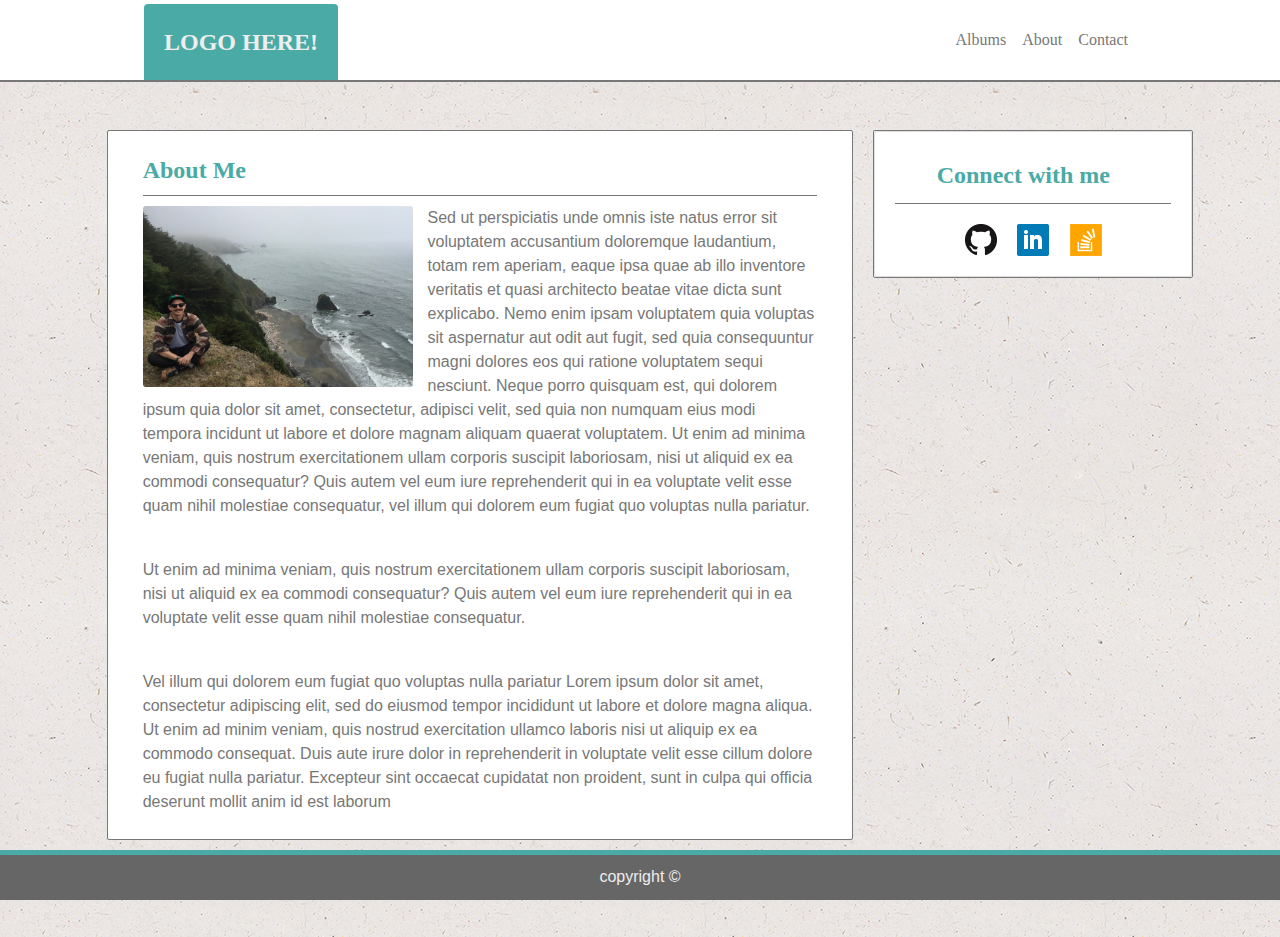
==== about.html @ 19161f67 "added landing page. fixed page links. first (crude) attempt at converting links in the album page to" ====
<!DOCTYPE html>
<html lang="en">
<head>
    <meta charset="UTF-8">
    <!--set the viewport to make sure the page displays correctly on all devices-->
    <meta name="viewport" content="width=device-width, initial-scale=1.0">
    <title>Homework #2</title>
    <!--reset css-->
    <link rel="stylesheet" type="text/css" href="assets/css/reset.css">
    <!--link to Bootstrap-->
    <link rel="stylesheet" href="https://maxcdn.bootstrapcdn.com/bootstrap/4.0.0/css/bootstrap.min.css" integrity="sha384-Gn5384xqQ1aoWXA+058RXPxPg6fy4IWvTNh0E263XmFcJlSAwiGgFAW/dAiS6JXm" crossorigin="anonymous">
    <!--custom css-->
    <link rel="stylesheet" type="text/css" href="assets/css/style.css">

</head>

<!--set the background image-->
<body style="background-image:url(ep_naturalwhite.png)">

    <!--create a container for the navbar-->
    <div class="navContainer">
            <!--bootstrap navbar-->    
            <nav class="navbar navbar-expand-sm">
                    <!--create navbar header-->
                   <a class="navbar-brand" id="headerName">LOGO HERE!</a>  
                    <!--parent container for navbar links-->
                    <div  class="collapse navbar-collapse" id="navbarNavDropdown">
                        <!--three right aligned navbar links-->
                        <ul class="navbar-nav ml-auto">
                        
                            <li class="nav-item">
                                <a class="nav-link" href="portfolio.html">Albums</a>
                            </li>

                            <li class="nav-item">
                                <a class="nav-link" href="#">About</a>
                            </li>
                        
                            <li class="nav-item">
                              <a class="nav-link" href="contact.html">Contact</a>
                            </li>
                        
                      </ul>
                    </div>
            </nav>

    </div>

    <!--alternate header to fix problem where links disappear for screens smaller than #576px.
    couldn't figure out an alternate fix that didn't include media queries. ONLY DISPLAYS ON
    SCREENS <576px & CAN BE COMMENTED OUT-->
    <header>
        <section class="headerContent">
            <h1 id="headerName">LOGO HERE!</h1>
            <!--navigation bar linking the three component pages-->
            <nav class="topnav">
                <!--create three links: a placeholder link for the current page & links
                to the other two pages-->
                <a class="altLink" href="portfolio.html">Albums</a>
                <a class="altLink" href="#">About</a>
                <a class="altLink" href="contact.html">Contact</a>
            </nav>
        </section>
    </header>

    <!--set a break between navbar and content-->
    <br><br>
<!--full width container for bootstrap rows and columns-->    
<div class="container-fluid">
    <!--row that will contain the main content and sidebar -->
    <div class="row">
       <!--empty "spacer" column a twelth of the total width--> 
       <div class="col-md-1"></div>
       <!--column that contains the main content takes up 7/12 of the row on md & larger screens. columns collapse for s/xs-->
       <div class="col-md-7" id="mainContent">
            <!--header for main content-->
            <h1 id="contentHeader">About Me</h1>
            <!--box for picture and text-->
            <section class="contentBody">
                    
                    <!--main picture-->
                    <img class="img-fluid" id="bioPhoto" src="assets/images/bioPhoto.jpg" alt="Jamie Reaves">
                    
                    <!--biographical introduction with three paragraphs separated by line breaks-->
                    <p id="bioText">Sed ut perspiciatis unde omnis iste natus error sit voluptatem accusantium 
                        doloremque laudantium, totam rem aperiam, eaque ipsa quae ab illo inventore veritatis
                        et quasi architecto beatae vitae dicta sunt explicabo. Nemo enim ipsam voluptatem 
                        quia voluptas sit aspernatur aut odit aut fugit, sed quia consequuntur magni dolores
                        eos qui ratione voluptatem sequi nesciunt. Neque porro quisquam est, qui dolorem 
                        ipsum quia dolor sit amet, consectetur, adipisci velit, sed quia non numquam eius modi 
                        tempora incidunt ut labore et dolore magnam aliquam quaerat voluptatem. Ut enim ad minima 
                        veniam, quis nostrum exercitationem ullam corporis suscipit laboriosam, nisi ut aliquid 
                        ex ea commodi consequatur? Quis autem vel eum iure reprehenderit qui in ea voluptate velit 
                        esse quam nihil molestiae consequatur, vel illum qui dolorem eum fugiat quo voluptas 
                        nulla pariatur.
                    </p> 

                <br>

                    <p id="bioText">Ut enim ad minima veniam, quis nostrum exercitationem ullam corporis 
                        suscipit laboriosam, nisi ut aliquid ex ea commodi consequatur? Quis autem vel eum iure reprehenderit 
                        qui in ea voluptate velit esse quam nihil molestiae consequatur. 
                    </p>

                <br>

                    <p id="bioText">Vel illum qui dolorem eum fugiat quo voluptas nulla pariatur Lorem ipsum dolor sit amet, 
                        consectetur adipiscing elit, sed do eiusmod tempor incididunt ut labore et dolore magna aliqua. Ut enim 
                        ad minim veniam, quis nostrud exercitation ullamco laboris nisi ut aliquip ex ea commodo consequat. Duis 
                        aute irure dolor in reprehenderit in voluptate velit esse cillum dolore eu fugiat nulla pariatur. Excepteur 
                        sint occaecat cupidatat non proident, sunt in culpa qui officia deserunt mollit anim id est laborum
                    </p>
            </section>
       </div>

       
       <!--break between content and sidebar--> 
       <br>
       <!--column that contains the sidebar takes up 1/4 of the row on md & larger screens. columns collapse for s/xs-->
       <div class="col-md-3" id="sideBar">
            <!--bootstrap card aka sidebar with centered text-->
            <div class="card text-center">
                <!--sidebar message-->
                <div class="card-header" id="sideBarHeader">Connect with me</div>
                    <!--subrow to contain social links-->
                    <div class="row">
                        <!--bootstrap container for social links-->
                        <div class="card-body">
                            <!--3 columns, each take up a third of the parent row, each contain a social link with an associated image-->
                            <col-md-4>
                                <a class=socialLink href="#">
                                    <img src="assets/images/GitHub-Mark-32px.png" class="social" alt="Github">
                                </a>
                            </col-md-4> 
                        
                            <col-md-4>                          
                                <a class=socialLink href="#">
                                    <img src="assets/images/if_square-linkedin_317725.png" class="social" alt="LinkedIn">       
                                </a>
                            </col-md-4> 

                            <col-md-4>
                                <a class=socialLink href="#">
                                     <img src="assets/images/stackoverflow-2-32.png" class="social" alt="StackOverflow">
                                </a>
                            </col-md-4>     
                        </div>
                    </div>
            </div>
        </div>

       <!--empty "spacer" column a twelth of the total width-->  
       <div class="col-md-1"></div>

    </div>
    <!--row containing spacer-->
    <div class="row">
        <!--only one column in this row, takes up the entire row-->
        <div class="col-md-12">
                <!--spacer that keeps the footer from covering the main content/sidebar-->
                <div class="spacer"></div>
        </div>
    </div>
    
    <!--row containg footer-->
    <div class="row">
        <!--only one column in this row, takes up the entire row-->
        <div class="col-md-12">
            <!--footer with copyright warning-->
            <div class="footer">
                <p id="footerText">copyright &copy;</p>
            </div>
        </div>
    </div>

</div>

</body>


</html>
---- assets/css/style.css ----
/*container for the nav bar. set position to relative so child elements can be placed absolutely. set background/font color. set default
font family for navbar. set width to 100% to occupy entire page. set appropriate height. set thin, grey bottom border.*/
.navContainer{
    position:relative;
    background: #ffffff;
    color: #eee;
    width: 100%;
    height:82px;
    border-bottom-style: solid;
    border-bottom-color: #777777;
    border-bottom-width: 2px;
    font-family: 'Georgia', Times, "Times New Roman", serif;
    margin-bottom: 0;
}

/*navbar is as high as it's container. navbar is centered with auto margin and is 4/5 as wide as the page.*/
.navbar {
    height:100%;
    margin:0 auto;
    width:80%;
}

/*this should be hidden for all screen widths above 576px*/
header, .headerContent {
    display:none;
}

/*for links on the navbar. center text. set padding to place text vertically.
when NORMAL/VISITED. set normal background/font color-background matches parent, so 
only text is visible.
when HOVER/ACTIVE. set accent background/font color. round corners. add subtle shadow to top and left sides to accent*/
.nav-link:link, .nav-link:visited{ 
    background:#ffffff;
    color: #777777;
    padding: 25px 20px;
    text-align: center;
    text-decoration: none;
    display: inline-block;
}

.nav-link:hover, .nav-link:active {
    background: #4aaaa5;
    color: #eee;
    border-radius: 10px;
    box-shadow:1px 0px 2px 0px #777777;
}

/*eliminates padding for bootstrap container so that the width is truly 100%*/
.container-fluid {
    padding:0;
}

/*set position of all rows to relative to allow child elements to be placed absolutely. rows take up 
the entire page. center rows with auto margins.*/
.row{
    position:relative;
    width:100%;
    margin:auto;
}

/*applies to header box with name. set background, font colors. set font attributes.
float left. position element to the bottom of the parent box. set padding to center text, 
make box the appropriate size. no margin so the element hugs the left of the parent box.
round top corners.*/ 
#headerName {
    background: #4aaaa5;
    color: #eee;
    font-size: 1.5em;
    font-weight: bold;
    float: left;
    padding: 20px 20px 20px 20px;
    margin: 0;
    position: absolute;
    bottom: 0;
    border-top-left-radius: 4px;
    border-top-right-radius: 4px;
}

/*Parent box for the main content of the page. set background/font colors. set appropriate
font. set width to 960 px. auto margin so that the content stays centered if the browser 
window width is altered. set thin, solid, grey border with very subtly rounded edges.*/
#mainContent{
    background: #ffffff;
    color: #777777;
    margin: auto 20px 10px 0;
    font-family: 'Arial', 'Helvetica Neue', Helvetica, sans-serif;
    border-style: solid;
    border-color: #777777;
    border-width: 1px;
    border-radius: 2px;
}
/*Parent box for landing page*/
#landingContent{
    /*background: #ffffff;
    color: #777777;
    margin: auto 20px 10px 0;
    font-family: 'Arial', 'Helvetica Neue', Helvetica, sans-serif;
    border-style: solid;
    border-color: #777777;
    border-width: 1px;
    border-radius: 2px;*/
    height:500px;
}
/*action button that navigates from landing page*/
#actionButton{
    margin:auto;
}

/*parent box for the sidebar. same style as parent box for the main content (see above)*/
#sideBar{
    background: #ffffff;
    color: #777777;
    margin: 0 20px auto 0;
    padding:0;
    font-family: 'Arial', 'Helvetica Neue', Helvetica, sans-serif;
    border-style: solid;
    border-color: #777777;
    border-width: 1px;
    border-radius: 2px;
}

/* header for the main content. set background/font colors. set padding/indentation to place 
text appropriately. set right/left margins only to align content header text with page header
text. thin, solid, grey border on the bottom only. set appropriate font.*/
#contentHeader {
    color:#4aaaa5;
    background: #ffffff;
    padding: 25px 20px 10px 0px;
    margin: 0px 20px 10px 20px;
    text-indent: 0px;
    border-bottom-style: solid;
    border-bottom-color: #777777;
    border-bottom-width: 1px;
    font-family: 'Georgia', Times, Times New Roman, serif;
    font-size: 1.5em;
    font-weight: bold;
}

/*header for the sidebar. same style as header for the main content (see above).*/
#sideBarHeader {color:#4aaaa5;
    background: #ffffff;
    padding: 25px 20px 10px 0px;
    margin: 0px 20px 0px 20px;
    text-indent: 0px;
    border-bottom-style: solid;
    border-bottom-color: #777777;
    border-bottom-width: 1px;
    font-family: 'Georgia', Times, Times New Roman, serif;
    font-size: 1.5em;
    font-weight: bold;
}

/*set appropriate margins for the main content right/left: 20px bottom: 25px*/
.contentBody {
    margin: 0px 20px 25px 20px;
    background: #ffffff;
}

/*social links take up the entire subcolumn. margin set to space links apart, but not 
so large that the links collapse strangely as the browser window and the parent box
shrink.*/
.socialLink{
    width:100%;
    margin:8px;
}

/*set spacer to be as wide as the page and 85px high. does not display, but keeps its
position in the page layout.*/
.spacer {
    width:100%;
    height:85px;
    visibility: hidden;
}

/*fix the footer to the bottom of the browser window. make footer as wide as the
browser window. set height to 40 px. grey background. solid, teal top border with
a larger width than the header border.*/
.footer {
    position: fixed;
    left: 0;
    bottom: 0;
    width: 100%;
    height: 50px;
    background-color: #666666;
    border-top-style: solid;
    border-top-color: #4aaaa5;
    border-top-width: 5px;
}

/*center footer text and set appropriate background/font colors. set top margin to
align the text vertically*/
#footerText {
    background: #666666;
    color: #eee;
    text-align: center;
    margin-top:10px;
}

/*******************INDEX.HTML SPECIFIC CSS*********************************/

/*set height/width for image. float left so that the text wraps appopriately.
set the right and bottom margins to place text appropriately. round corners
subtly, but more than main content box. set max height to auto so that the
picture scales to the size of the browser window.*/
#bioPhoto{
    max-width: 40%;
    max-height: auto;
    float: left;
    margin: 0px 15px 0px 0px;
    border-radius:3px;
}

/*set appropriate line height to make text easy to read.*/
#bioText {
    line-height: 1.5;
}

/*for name and email fields. set width to 100% parent container so that the text area 
scales to the size of the browser window. set padding to give space within the field to 
make text more readable. set top and bottom margins to create space vertically between fields. 
bs-bb so width/height aren't affected by padding/borders. round corners*/
.shortForm{
    width: 100%;
    padding:5px 5px;
    margin: 8px 0;
    box-sizing: border-box;
    border-radius: 5px;
}

/*for message field. set padding to give space within the field to make text more 
readable. set top and bottom margins to create space vertically between fields. bs-bb 
so width/height aren't affected by padding/borders. round corners. Resize:none - so
the size of the message field can't be collapsed. set width to 100% of parent container
so that the text area scales to the size of the browser window.*/
.longForm{
    padding: 5px 5px;
    margin: 8px 0;
    width:100%;
    box-sizing: border-box;
    border-radius: 5px;
    resize: none;
}

/*for both all input areas when selected/active. remove default blue outline border. 
set accent background/font colors. set accent border color/width.*/ 
.shortForm:focus,
.longForm:focus {
    outline: none;
    border-color: #4aaaa5;
    border-width: 2px;
    background-color: #999999;
    color: #fff;
}

/* for contact button. remove default blue outline border. set background/font colors.
set larger font size. set padding to size appropriately. center text. set border 
color/width and round corners. set subtle grey/teal shadow.*/
.contactButton {
    outline:none;
    background: #4aaaa5;
    color: #eee;
    font-size: 18px;
    padding: 20px 60px;
    text-align: center;
    text-decoration: none;
    display: inline-block;
    margin-right: 10px;
    border-radius: 5px;
    border-color: #777777;
    border-width: 2px;
    box-shadow: 2px 2px 1px 0px #426967;
}

/* for reset button. remove default blue outline border. set background/font colors.
set larger font size. set padding to size appropriately. center text. set border 
color/width. set border radius to 100% to create a circular button set subtle grey/teal 
shadow.*/
.resetButton {
    outline:none;
    background: #4aaaa5;
    color: #eee;
    font-size: 18px;
    padding: 20px 10px;
    text-align: center;
    text-decoration: none;
    float: right;
    border-radius: 100% 100%;
    border-color: #777777;
    border-width: 2px;
    box-shadow: 2px 2px 1px 0px #426967;    
}

/*for contact/reset button when HOVER. set a more pronounced shadow to "raise" the
button and indicate the user can click.*/
.contactButton:hover,
.resetButton:hover {
    box-shadow: 3px 3px 2px 0px #426967;
}

/*for contact/reset button when ACTIVE. restore default shadow to "lower" button and
create a click effect*/
.contactButton:active,
.resetButton:active {
    box-shadow: 2px 2px 1px 0px #426967;
}

/*******************PORTFOLIO.HTML SPECIFIC CSS*********************************/

/*clearfix hack for main conent box to prevent overflow issues*/
.bio:after {
    content:"";
    display:table;
    clear:both;
}

/*clearfix hack for row container elements to prevent overflow issues*/
.rowContent:after {
    content:"";
    display:table;
    clear:both;
}

/*for portfolio links. set width to 30% of main content box to create appropriately
sized elements for a row of three. set height to mirror example parameters (207px).
float left so link elements line up appropriately (hug the left). set right/left 
margins to create space between elements. round corners. set position relative so
children elements can be positioned. create solid, teal border. relatively pronounced
grey shadow to indicate active link.*/
.portLink{
    width:260px;
    height:210px;
    float:left;
    margin:20px 10px 25px;
    border-radius: 20px;    
    position:relative;
    border-style: solid;
    border-color: #4aaaa5;
    border-width: 5px;
    box-shadow:5px 5px 3px 0px grey;
    overflow: auto;
}
 
/*sets a large right margin for even numbered links so that there are at most two links
per row.*/
.portLink:nth-child(even) {
        margin-right: 40px;
    }


/*for portfolio link images. make photo fill entire parent container. set border radius slightly smaller than 
parent's to remove weird empty space at corners.*/
#portPhoto {
    width:100%;
    height:100%;
    border-radius:15px;
}

/*for portfolio link descriptions. set postion relative to parent (link) container. adjust top
and bottom positions to place text in the desired vertical position relative to parent. center 
text. adjust padding to place text vertically within element. set background/font colors. set
large font size. hide element when not HOVER/ACTIVE. set transition time to create a more
natural transition between states.*/
.imgDesc {
    position: absolute;
    top:80px;
    bottom:20px;
    left:0;
    right:0;
    text-align:center;
    padding: 22px 0 0 0;
    background: #4aaaa5;
    color: #ffffff;
    font-size: 24px;
    visibility:hidden;
    opacity:0;
    transition:opacity .4s, visibility .2s;
}

/*when user hovers over link, make portfolio link descriptions visible, and 85% opaque.*/
.portLink:hover .imgDesc {
    visibility: visible;
    opacity: 0.85;
}

/*when user hovers over portfolio link, reduce opacity of portfolio images to 60%.*/
.portLink:hover .portPhoto {
    opacity: 0.6;
}

/*when user hovers over portfolio link, shadow is increased to "raise" link*/
.portLink:hover {
    box-shadow: 8px 8px 6px 0px grey;
}

/*when portfolio link is clicked, reduce shadow to create click effect*/
.portLink:active {
    box-shadow: 3px 3px 2px 0px grey;
}

/*when portfolio link is clicked, increase opacity of portfolio link description to 100%*/
.portLink:active .imgDesc {
    visibility:visible;
    opacity:1;
}

/*when portfolio link is clicked, increase opacity of portfolio link image slightly (70%)*/
.portLink:active .portPhoto{
    opacity: 0.7;
}

/*******************************************************************************************************
i tried really hard not to use media queries with this page, but i ran into two issues that i
wasn't able to fix with css alone. i couldn't figure out another way to keep the columns from collapsing 
to the left for screens narrower than 768px, so i set the margins for the main content and sidebar to 
center those sections on smaller screens. i also found that if i narrowed the screen width beyond 576px,
the navbar links would disappear no matter what i did.  to fix this i set a media query to replicate my small
screen header from the responsive portfolio below screen widths of 576px.  if these media queries and the corresponding 
html for the alternate header are commented out the website is still functional but not as aesthetically pleasing.
**********************************************************************************************************/

/*media query to fix left justification of main content and sidebar below width:768px*/
@media only screen and (max-width:768px) {
    #mainContent {
        margin:5px 10px;
    }

    #sideBar {
        margin:5px 10px;
    }
}

/*media query to fix disappearing navbar link below width:576px*/
@media only screen and (max-width:576px){
    /*hide navbar container contents so they no longer hold a place
    on the page*/
    .navContainer {
        display:none;
    }
   
    /*set header style as in the responsive portfolio. make visible*/
    header{
        height:130px;
        background: #ffffff;
        color: #eee;
        width: 100%;
        border-bottom-style: solid;
        border-bottom-color: #777777;
        border-bottom-width: 2px;
        font-family: 'Georgia', Times, "Times New Roman", serif;
        margin-bottom: 0px;
        visibility: visible;
        display:inline-block;
        position:relative;
    }
    
    /*set header content to fill entire screen. make visible.*/
    .headerContent {
        width:100%;
        height:130px;
        display:inline-block;
        visibility: visible;
    }
    
    /*set header name to full screen width and half the height of the parent container. position
    absolutely at the top of the parent container. eliminate rounded edges. center text.*/
    #headerName{
        width:100%;
        height:50%;
        position:absolute;
        top:0;
        text-align:center;
    }
   
    /*set topnav to full screen width and half the height of the parent container. position absolutely 
    at the top of the parent container. eliminate margins and float left instead of right. set display
    to flex so that links within can easily be spaced horizontally and center these links within the 
    topnav. set overflow to hidden to retain links within header*/
    .topnav {
        width: 100%;
        height:50%;
        float:left;
        position:absolute;
        bottom:0;
        margin:0;
        display:flex;
        justify-content:center;
        overflow:hidden;
    }

    /*set style of links as in the responsive portfolio. set width of topnav links to occupy 1/3 of parent 
    container. set margin to auto to evenly space. align links along the bottomm of the parent container.*/
    .altLink {
        background: #ffffff;
        color: #777777;
        padding: 25px 20px;
        text-align: center;
        text-decoration: none;
        width: 33%;
        margin:auto;
        bottom:0;
        }
    
    /*set HOVER/ACTIVE link style as in the responsive portfolio.*/
    .altLink:hover, .altLink:active {
        background: #4aaaa5;
        color: #eee;
        padding: 25px 20px;
        text-align: center;
        text-decoration: none;
        }

}
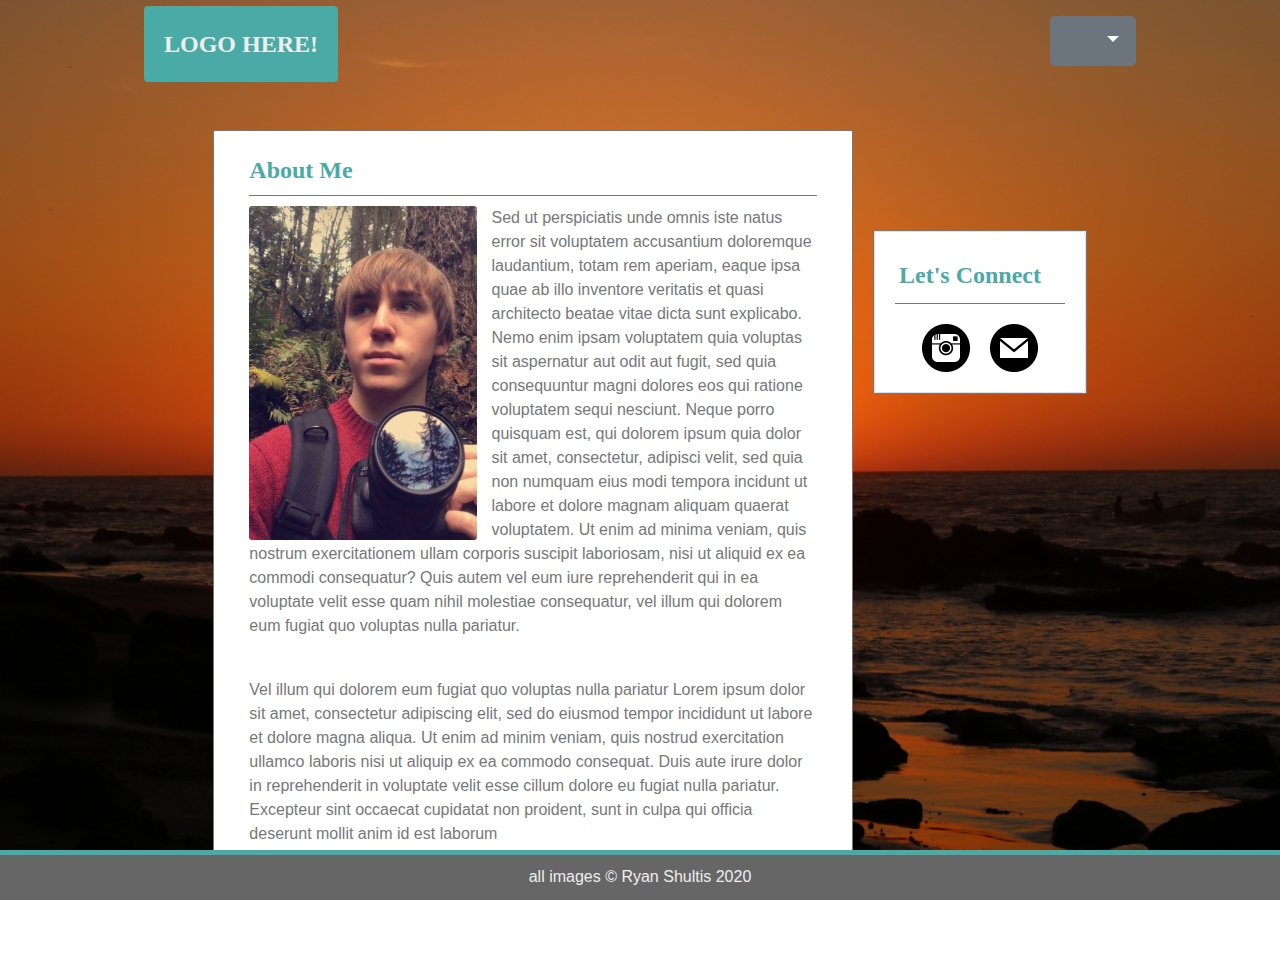
==== commit d5f37a40: "basic functionality achieved. still need to fix a number of small css issues and tighten everything " ====
--- a/about.html
+++ b/about.html
@@ -4,7 +4,7 @@
     <meta charset="UTF-8">
     <!--set the viewport to make sure the page displays correctly on all devices-->
     <meta name="viewport" content="width=device-width, initial-scale=1.0">
-    <title>Homework #2</title>
+    <title>Ryan Shultis Photography</title>
     <!--reset css-->
     <link rel="stylesheet" type="text/css" href="assets/css/reset.css">
     <!--link to Bootstrap-->
@@ -15,32 +15,32 @@
 </head>
 
 <!--set the background image-->
-<body style="background-image:url(ep_naturalwhite.png)">
+<body>
 
     <!--create a container for the navbar-->
     <div class="navContainer">
             <!--bootstrap navbar-->    
             <nav class="navbar navbar-expand-sm">
                     <!--create navbar header-->
-                   <a class="navbar-brand" id="headerName">LOGO HERE!</a>  
+                   <a class="navbar-brand" id="headerName" href="home.html">LOGO HERE!</a>  
                     <!--parent container for navbar links-->
                     <div  class="collapse navbar-collapse" id="navbarNavDropdown">
-                        <!--three right aligned navbar links-->
-                        <ul class="navbar-nav ml-auto">
-                        
-                            <li class="nav-item">
-                                <a class="nav-link" href="portfolio.html">Albums</a>
-                            </li>
-
-                            <li class="nav-item">
-                                <a class="nav-link" href="#">About</a>
-                            </li>
-                        
-                            <li class="nav-item">
-                              <a class="nav-link" href="contact.html">Contact</a>
-                            </li>
-                        
-                      </ul>
+                      <!--three right aligned navbar links-->
+                      <ul class="navbar-nav ml-auto">
+                          <li>
+                              <div class="btn-group">
+                                  <button type="button" class="btn btn-secondary btn-lg dropdown-toggle" data-toggle="dropdown" aria-haspopup="true" aria-expanded="false">
+                                      <span class="navbar-toggler-icon"></span>
+                                  </button>
+                                  <div class="dropdown-menu dropdown-menu-right">
+                                  <a class="dropdown-item nav-link" type="button" href="portfolio.html" style="text-align: right">albums</a>
+                                  <a class="dropdown-item nav-link" type="button" href="#" style="text-align: right">about</a>
+                                  </div>
+                              </div>
+                          
+                          </li>
+                      
+                    </ul>
                     </div>
             </nav>
 
@@ -58,7 +58,6 @@
                 to the other two pages-->
                 <a class="altLink" href="portfolio.html">Albums</a>
                 <a class="altLink" href="#">About</a>
-                <a class="altLink" href="contact.html">Contact</a>
             </nav>
         </section>
     </header>
@@ -70,16 +69,16 @@
     <!--row that will contain the main content and sidebar -->
     <div class="row">
        <!--empty "spacer" column a twelth of the total width--> 
-       <div class="col-md-1"></div>
+       <div class="col-md-2"></div>
        <!--column that contains the main content takes up 7/12 of the row on md & larger screens. columns collapse for s/xs-->
-       <div class="col-md-7" id="mainContent">
+       <div class="col-md-6" id="mainContent">
             <!--header for main content-->
             <h1 id="contentHeader">About Me</h1>
             <!--box for picture and text-->
             <section class="contentBody">
                     
                     <!--main picture-->
-                    <img class="img-fluid" id="bioPhoto" src="assets/images/bioPhoto.jpg" alt="Jamie Reaves">
+                    <img class="img-fluid" id="bioPhoto" src="assets/images/selfPortrait.jpg" alt="Jamie Reaves">
                     
                     <!--biographical introduction with three paragraphs separated by line breaks-->
                     <p id="bioText">Sed ut perspiciatis unde omnis iste natus error sit voluptatem accusantium 
@@ -97,13 +96,6 @@
 
                 <br>
 
-                    <p id="bioText">Ut enim ad minima veniam, quis nostrum exercitationem ullam corporis 
-                        suscipit laboriosam, nisi ut aliquid ex ea commodi consequatur? Quis autem vel eum iure reprehenderit 
-                        qui in ea voluptate velit esse quam nihil molestiae consequatur. 
-                    </p>
-
-                <br>
-
                     <p id="bioText">Vel illum qui dolorem eum fugiat quo voluptas nulla pariatur Lorem ipsum dolor sit amet, 
                         consectetur adipiscing elit, sed do eiusmod tempor incididunt ut labore et dolore magna aliqua. Ut enim 
                         ad minim veniam, quis nostrud exercitation ullamco laboris nisi ut aliquip ex ea commodo consequat. Duis 
@@ -114,43 +106,64 @@
        </div>
 
        
-       <!--break between content and sidebar--> 
-       <br>
-       <!--column that contains the sidebar takes up 1/4 of the row on md & larger screens. columns collapse for s/xs-->
-       <div class="col-md-3" id="sideBar">
-            <!--bootstrap card aka sidebar with centered text-->
-            <div class="card text-center">
-                <!--sidebar message-->
-                <div class="card-header" id="sideBarHeader">Connect with me</div>
-                    <!--subrow to contain social links-->
-                    <div class="row">
-                        <!--bootstrap container for social links-->
-                        <div class="card-body">
-                            <!--3 columns, each take up a third of the parent row, each contain a social link with an associated image-->
-                            <col-md-4>
-                                <a class=socialLink href="#">
-                                    <img src="assets/images/GitHub-Mark-32px.png" class="social" alt="Github">
-                                </a>
-                            </col-md-4> 
-                        
-                            <col-md-4>                          
-                                <a class=socialLink href="#">
-                                    <img src="assets/images/if_square-linkedin_317725.png" class="social" alt="LinkedIn">       
-                                </a>
-                            </col-md-4> 
-
-                            <col-md-4>
-                                <a class=socialLink href="#">
-                                     <img src="assets/images/stackoverflow-2-32.png" class="social" alt="StackOverflow">
-                                </a>
-                            </col-md-4>     
-                        </div>
-                    </div>
-            </div>
-        </div>
+      <!--break between content and sidebar--> 
+      <br>
+      <!--column that contains the sidebar takes up 1/4 of the row on md & larger screens. columns collapse for s/xs--> 
+      <div class="col-md-2" id="sideBar">
+           <!--bootstrap card aka sidebar with centered text-->
+           <div class="card text-center">
+               <!--sidebar message-->
+               <div class="card-header" id="sideBarHeader">Let's Connect</div>
+                   <!--subrow to contain social links-->
+                   <div class="row">
+                       <!--bootstrap container for social links-->
+                       <div class="card-body">
+                           <!--3 columns, each take up a third of the parent row, each contain a social link with an associated image-->
+                           <col-md-6>
+                               <a class=socialLink href="https://instagram.com/ryan.shultis.photos/" target="blank">
+                                   <img src="assets/images/iconmonstr-instagram-4-48.png" class="social" alt="Instagram">
+                               </a>
+                           </col-md-6> 
+                       
+                           <col-md-6>                          
+                               <a class=socialLink href="#" data-toggle="modal" data-target="#contactModal">
+                                   <img src="assets/images/iconmonstr-email-10-48.png" class="social" alt="eMail">       
+                               </a>
+                                <div class="modal fade" id="contactModal" tabindex="-1" role="dialog" aria-labelledby="contactModalLabel" aria-hidden="true">
+                                  <div class="modal-dialog modal-dialog-centered">
+                                    <div class="modal-content">
+                                      <div class="modal-header">
+                                        <h5 class="modal-title" id="contactModalLabel">Contact Me</h5>
+                                        <button type="button" class="close" data-dismiss="modal" aria-label="Close">
+                                          <span aria-hidden="true">&times;</span>
+                                        </button>
+                                      </div>
+                                      <div class="modal-body">
+                                        <form>
+                                            Name <br>
+                                            <!--inputs for the name/email-->
+                                            <input class="shortForm" type="text" name="name" placeholder="Jane Doe"> <br><br>
+                                            Email <br>
+                                            <input class="shortForm" type="text" name="email" placeholder="example@gmail.com"> <br><br>
+                                            Message <br>
+                                            <!--larger area to leave a message-->
+                                            <textarea class="longForm" type="text" name="message" style="height:200px"></textarea> <br><br>
+                                            <!--a submit button and a reset button-->
+                                            <input class="contactButton" type="submit" value="Submit">
+                                            <input class="resetButton" type="reset" value="Clear"><br>
+                                        </form>
+                                      </div>
+                                    </div>
+                                  </div>
+                                </div>
+                           </col-md-6>     
+                       </div>
+                   </div>
+           </div>
+       </div>
 
        <!--empty "spacer" column a twelth of the total width-->  
-       <div class="col-md-1"></div>
+       <div class="col-md-2"></div>
 
     </div>
     <!--row containing spacer-->
@@ -168,13 +181,18 @@
         <div class="col-md-12">
             <!--footer with copyright warning-->
             <div class="footer">
-                <p id="footerText">copyright &copy;</p>
+                <p id="footerText">all images &copy; Ryan Shultis 2020</p>
             </div>
         </div>
     </div>
 
 </div>
 
+<!-- jQuery first, then Popper.js, then Bootstrap JS -->
+<script src="https://code.jquery.com/jquery-3.5.1.slim.min.js" integrity="sha384-DfXdz2htPH0lsSSs5nCTpuj/zy4C+OGpamoFVy38MVBnE+IbbVYUew+OrCXaRkfj" crossorigin="anonymous"></script>
+<script src="https://cdn.jsdelivr.net/npm/popper.js@1.16.0/dist/umd/popper.min.js" integrity="sha384-Q6E9RHvbIyZFJoft+2mJbHaEWldlvI9IOYy5n3zV9zzTtmI3UksdQRVvoxMfooAo" crossorigin="anonymous"></script>
+<script src="https://stackpath.bootstrapcdn.com/bootstrap/4.5.0/js/bootstrap.min.js" integrity="sha384-OgVRvuATP1z7JjHLkuOU7Xw704+h835Lr+6QL9UvYjZE3Ipu6Tp75j7Bh/kR0JKI" crossorigin="anonymous"></script>
+
 </body>
 
 
--- a/assets/css/style.css
+++ b/assets/css/style.css
@@ -1,14 +1,24 @@
+/*background image covers entire screen*/
+html { 
+    background: url('../images/landingPhoto.jpg') no-repeat center center fixed; 
+    -webkit-background-size: cover;
+    -moz-background-size: cover;
+    -o-background-size: cover;
+    background-size: cover;
+  }
+
+  body {
+    background:transparent;
+  }
+
 /*container for the nav bar. set position to relative so child elements can be placed absolutely. set background/font color. set default
 font family for navbar. set width to 100% to occupy entire page. set appropriate height. set thin, grey bottom border.*/
 .navContainer{
     position:relative;
-    background: #ffffff;
+    background: transparent;
     color: #eee;
     width: 100%;
     height:82px;
-    border-bottom-style: solid;
-    border-bottom-color: #777777;
-    border-bottom-width: 2px;
     font-family: 'Georgia', Times, "Times New Roman", serif;
     margin-bottom: 0;
 }
@@ -18,6 +28,11 @@
     height:100%;
     margin:0 auto;
     width:80%;
+    background: transparent;
+}
+
+nav{
+    background:transparent;
 }
 
 /*this should be hidden for all screen widths above 576px*/
@@ -72,8 +87,7 @@
     margin: 0;
     position: absolute;
     bottom: 0;
-    border-top-left-radius: 4px;
-    border-top-right-radius: 4px;
+    border-radius: 4px;
 }
 
 /*Parent box for the main content of the page. set background/font colors. set appropriate
@@ -100,17 +114,22 @@
     border-width: 1px;
     border-radius: 2px;*/
     height:500px;
+    background: transparent;
 }
 /*action button that navigates from landing page*/
 #actionButton{
     margin:auto;
+}
+
+#carouselGreatestHits{
+    width:60%;
 }
 
 /*parent box for the sidebar. same style as parent box for the main content (see above)*/
 #sideBar{
     background: #ffffff;
     color: #777777;
-    margin: 0 20px auto 0;
+    margin: 100px 20px auto 0;
     padding:0;
     font-family: 'Arial', 'Helvetica Neue', Helvetica, sans-serif;
     border-style: solid;
@@ -325,34 +344,33 @@
 float left so link elements line up appropriately (hug the left). set right/left 
 margins to create space between elements. round corners. set position relative so
 children elements can be positioned. create solid, teal border. relatively pronounced
-grey shadow to indicate active link.*/
+grey shadow to indicate active link.
 .portLink{
-    width:260px;
-    height:210px;
+    margin:auto;
+}*/
+
+ 
+/*sets a large right margin for even numbered links so that there are at most two links
+per row.
+.portLink:nth-child(even) {
+        margin-right: 40px;
+    }*/
+
+
+/*for portfolio link images. make photo fill entire parent container. set border radius slightly smaller than 
+parent's to remove weird empty space at corners.*/
+#portPhoto {
+    width:30%;
+    height:auto;
     float:left;
-    margin:20px 10px 25px;
-    border-radius: 20px;    
+    margin:20px 10px 20px;
+    border-radius: 20px;   
     position:relative;
     border-style: solid;
     border-color: #4aaaa5;
     border-width: 5px;
     box-shadow:5px 5px 3px 0px grey;
     overflow: auto;
-}
- 
-/*sets a large right margin for even numbered links so that there are at most two links
-per row.*/
-.portLink:nth-child(even) {
-        margin-right: 40px;
-    }
-
-
-/*for portfolio link images. make photo fill entire parent container. set border radius slightly smaller than 
-parent's to remove weird empty space at corners.*/
-#portPhoto {
-    width:100%;
-    height:100%;
-    border-radius:15px;
 }
 
 /*for portfolio link descriptions. set postion relative to parent (link) container. adjust top
@@ -377,36 +395,42 @@
 }
 
 /*when user hovers over link, make portfolio link descriptions visible, and 85% opaque.*/
-.portLink:hover .imgDesc {
+#portPhoto:hover .imgDesc {
     visibility: visible;
     opacity: 0.85;
 }
 
+
 /*when user hovers over portfolio link, reduce opacity of portfolio images to 60%.*/
-.portLink:hover .portPhoto {
+#portPhoto:hover #portPhoto {
     opacity: 0.6;
 }
 
 /*when user hovers over portfolio link, shadow is increased to "raise" link*/
-.portLink:hover {
+#portPhoto:hover {
     box-shadow: 8px 8px 6px 0px grey;
 }
 
 /*when portfolio link is clicked, reduce shadow to create click effect*/
-.portLink:active {
+#portPhoto:active {
     box-shadow: 3px 3px 2px 0px grey;
 }
 
+
 /*when portfolio link is clicked, increase opacity of portfolio link description to 100%*/
-.portLink:active .imgDesc {
+#portPhoto:active .imgDesc {
     visibility:visible;
     opacity:1;
 }
 
+
 /*when portfolio link is clicked, increase opacity of portfolio link image slightly (70%)*/
-.portLink:active .portPhoto{
+#portPhoto:active .portPhoto{
     opacity: 0.7;
 }
+
+
+
 
 /*******************************************************************************************************
 i tried really hard not to use media queries with this page, but i ran into two issues that i
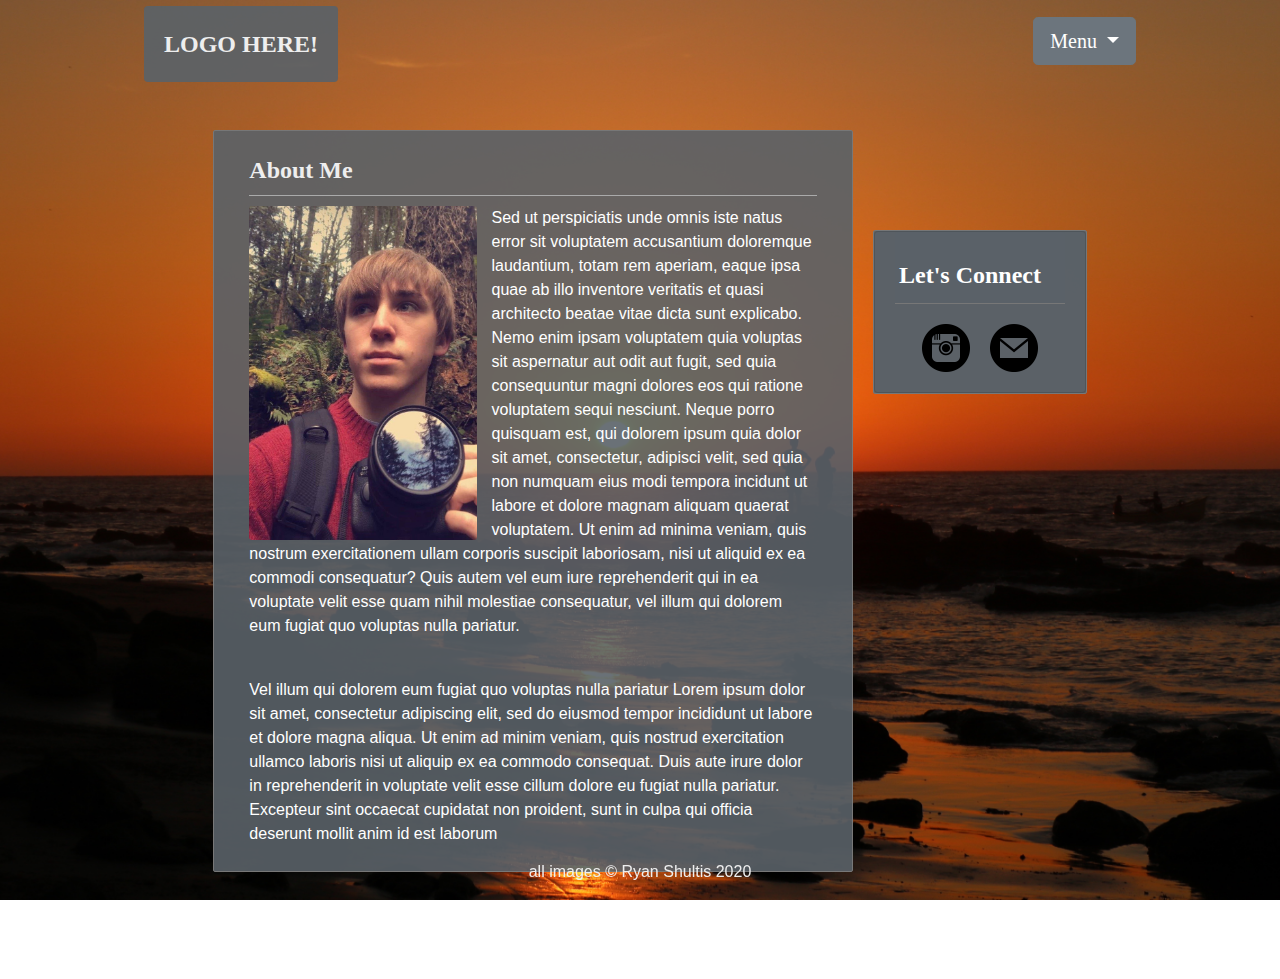
==== commit 41e4072d: "addressed changes discussed on 6/7" ====
--- a/about.html
+++ b/about.html
@@ -30,7 +30,7 @@
                           <li>
                               <div class="btn-group">
                                   <button type="button" class="btn btn-secondary btn-lg dropdown-toggle" data-toggle="dropdown" aria-haspopup="true" aria-expanded="false">
-                                      <span class="navbar-toggler-icon"></span>
+                                      Menu
                                   </button>
                                   <div class="dropdown-menu dropdown-menu-right">
                                   <a class="dropdown-item nav-link" type="button" href="portfolio.html" style="text-align: right">albums</a>
--- a/assets/css/style.css
+++ b/assets/css/style.css
@@ -45,7 +45,7 @@
 only text is visible.
 when HOVER/ACTIVE. set accent background/font color. round corners. add subtle shadow to top and left sides to accent*/
 .nav-link:link, .nav-link:visited{ 
-    background:#ffffff;
+    background:transparent;
     color: #777777;
     padding: 25px 20px;
     text-align: center;
@@ -78,7 +78,7 @@
 make box the appropriate size. no margin so the element hugs the left of the parent box.
 round top corners.*/ 
 #headerName {
-    background: #4aaaa5;
+    background: rgba(90, 98, 104, 0.9);
     color: #eee;
     font-size: 1.5em;
     font-weight: bold;
@@ -94,8 +94,8 @@
 font. set width to 960 px. auto margin so that the content stays centered if the browser 
 window width is altered. set thin, solid, grey border with very subtly rounded edges.*/
 #mainContent{
-    background: #ffffff;
-    color: #777777;
+    background: rgba(90, 98, 104, 0.9);
+    color: #eeeeee;
     margin: auto 20px 10px 0;
     font-family: 'Arial', 'Helvetica Neue', Helvetica, sans-serif;
     border-style: solid;
@@ -116,19 +116,23 @@
     height:500px;
     background: transparent;
 }
+
+#homeRow{
+    margin-bottom: 10px;
+}
 /*action button that navigates from landing page*/
 #actionButton{
     margin:auto;
 }
 
 #carouselGreatestHits{
-    width:60%;
+    width:80%;
 }
 
 /*parent box for the sidebar. same style as parent box for the main content (see above)*/
 #sideBar{
-    background: #ffffff;
-    color: #777777;
+    background: rgba(90, 98, 104, 0.9);
+    color: #ffffff;
     margin: 100px 20px auto 0;
     padding:0;
     font-family: 'Arial', 'Helvetica Neue', Helvetica, sans-serif;
@@ -142,13 +146,13 @@
 text appropriately. set right/left margins only to align content header text with page header
 text. thin, solid, grey border on the bottom only. set appropriate font.*/
 #contentHeader {
-    color:#4aaaa5;
-    background: #ffffff;
+    color: #eeeeee;
+    background: transparent;
     padding: 25px 20px 10px 0px;
     margin: 0px 20px 10px 20px;
     text-indent: 0px;
     border-bottom-style: solid;
-    border-bottom-color: #777777;
+    border-bottom-color: #aaaaaa;
     border-bottom-width: 1px;
     font-family: 'Georgia', Times, Times New Roman, serif;
     font-size: 1.5em;
@@ -156,8 +160,9 @@
 }
 
 /*header for the sidebar. same style as header for the main content (see above).*/
-#sideBarHeader {color:#4aaaa5;
-    background: #ffffff;
+#sideBarHeader {
+    color:#ffffff;
+    background: rgba(90, 98, 104, 0.9);
     padding: 25px 20px 10px 0px;
     margin: 0px 20px 0px 20px;
     text-indent: 0px;
@@ -169,10 +174,15 @@
     font-weight: bold;
 }
 
+.card{
+    background: rgba(90, 98, 104, 0.9);
+}
+
 /*set appropriate margins for the main content right/left: 20px bottom: 25px*/
 .contentBody {
     margin: 0px 20px 25px 20px;
-    background: #ffffff;
+    background: transparent;
+    color: #ffffff;
 }
 
 /*social links take up the entire subcolumn. margin set to space links apart, but not 
@@ -189,6 +199,7 @@
     width:100%;
     height:85px;
     visibility: hidden;
+    margin-bottom: 10px;
 }
 
 /*fix the footer to the bottom of the browser window. make footer as wide as the
@@ -200,16 +211,14 @@
     bottom: 0;
     width: 100%;
     height: 50px;
-    background-color: #666666;
-    border-top-style: solid;
-    border-top-color: #4aaaa5;
-    border-top-width: 5px;
+    background-color: transparent;
+    margin-top: 10px;
 }
 
 /*center footer text and set appropriate background/font colors. set top margin to
 align the text vertically*/
 #footerText {
-    background: #666666;
+    background: transparent;
     color: #eee;
     text-align: center;
     margin-top:10px;
@@ -296,7 +305,7 @@
 shadow.*/
 .resetButton {
     outline:none;
-    background: #4aaaa5;
+    background: #777777;
     color: #eee;
     font-size: 18px;
     padding: 20px 10px;
@@ -304,23 +313,23 @@
     text-decoration: none;
     float: right;
     border-radius: 100% 100%;
-    border-color: #777777;
+    border-color: #eeeeee;
     border-width: 2px;
-    box-shadow: 2px 2px 1px 0px #426967;    
+    box-shadow: 2px 2px 1px 0px #333333;    
 }
 
 /*for contact/reset button when HOVER. set a more pronounced shadow to "raise" the
 button and indicate the user can click.*/
 .contactButton:hover,
 .resetButton:hover {
-    box-shadow: 3px 3px 2px 0px #426967;
+    box-shadow: 3px 3px 2px 0px #222222;
 }
 
 /*for contact/reset button when ACTIVE. restore default shadow to "lower" button and
 create a click effect*/
 .contactButton:active,
 .resetButton:active {
-    box-shadow: 2px 2px 1px 0px #426967;
+    box-shadow: 2px 2px 1px 0px #333333;
 }
 
 /*******************PORTFOLIO.HTML SPECIFIC CSS*********************************/
@@ -367,9 +376,9 @@
     border-radius: 20px;   
     position:relative;
     border-style: solid;
-    border-color: #4aaaa5;
+    border-color: #eeeeee;
     border-width: 5px;
-    box-shadow:5px 5px 3px 0px grey;
+    box-shadow:5px 5px 3px 0px #333333;
     overflow: auto;
 }
 
@@ -391,7 +400,7 @@
     font-size: 24px;
     visibility:hidden;
     opacity:0;
-    transition:opacity .4s, visibility .2s;
+    transition:opacity .4s, visibility .9s;
 }
 
 /*when user hovers over link, make portfolio link descriptions visible, and 85% opaque.*/
@@ -408,12 +417,12 @@
 
 /*when user hovers over portfolio link, shadow is increased to "raise" link*/
 #portPhoto:hover {
-    box-shadow: 8px 8px 6px 0px grey;
+    box-shadow: 8px 8px 6px 0px #333333;
 }
 
 /*when portfolio link is clicked, reduce shadow to create click effect*/
 #portPhoto:active {
-    box-shadow: 3px 3px 2px 0px grey;
+    box-shadow: 3px 3px 2px 0px #333333;
 }
 
 
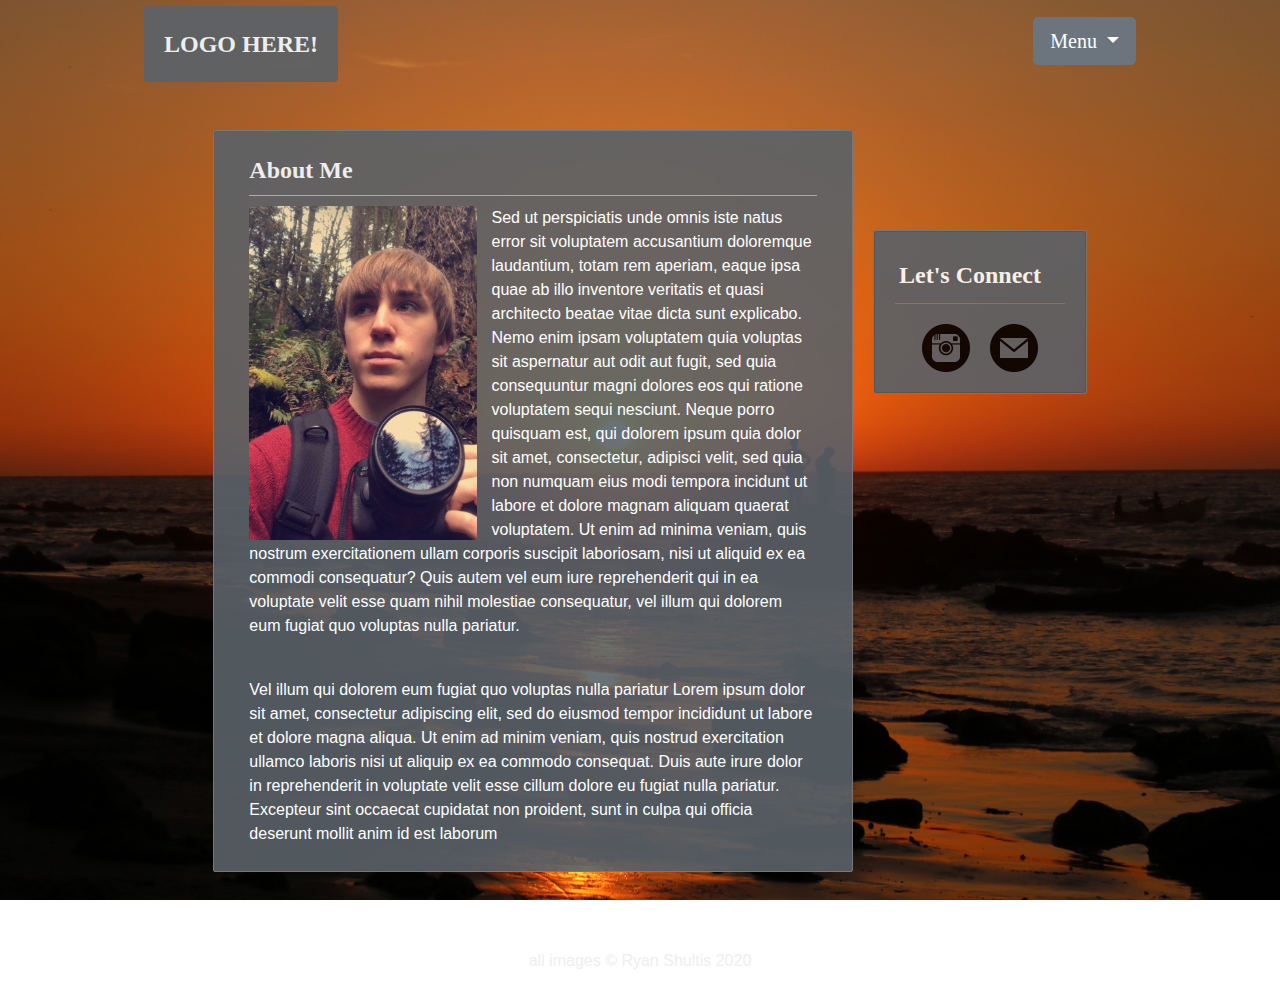
==== commit 8505245e: "done for tonite" ====
--- a/about.html
+++ b/about.html
@@ -67,7 +67,7 @@
 <!--full width container for bootstrap rows and columns-->    
 <div class="container-fluid">
     <!--row that will contain the main content and sidebar -->
-    <div class="row">
+    <div class="row" id="aboutRow">
        <!--empty "spacer" column a twelth of the total width--> 
        <div class="col-md-2"></div>
        <!--column that contains the main content takes up 7/12 of the row on md & larger screens. columns collapse for s/xs-->
--- a/assets/css/style.css
+++ b/assets/css/style.css
@@ -6,6 +6,10 @@
     -o-background-size: cover;
     background-size: cover;
   }
+
+  html,body{
+    height: 100%
+}
 
   body {
     background:transparent;
@@ -120,18 +124,24 @@
 #homeRow{
     margin-bottom: 10px;
 }
+
+#aboutRow{
+    margin-bottom: 10px;
+}
 /*action button that navigates from landing page*/
 #actionButton{
     margin:auto;
 }
 
 #carouselGreatestHits{
-    width:80%;
+    width:75%;
+    margin:auto;
 }
 
 /*parent box for the sidebar. same style as parent box for the main content (see above)*/
 #sideBar{
-    background: rgba(90, 98, 104, 0.9);
+    background: rgba(90, 98, 104);
+    opacity: .9;
     color: #ffffff;
     margin: 100px 20px auto 0;
     padding:0;
@@ -206,9 +216,9 @@
 browser window. set height to 40 px. grey background. solid, teal top border with
 a larger width than the header border.*/
 .footer {
-    position: fixed;
+    position: absolute;
+    bottom:0;
     left: 0;
-    bottom: 0;
     width: 100%;
     height: 50px;
     background-color: transparent;
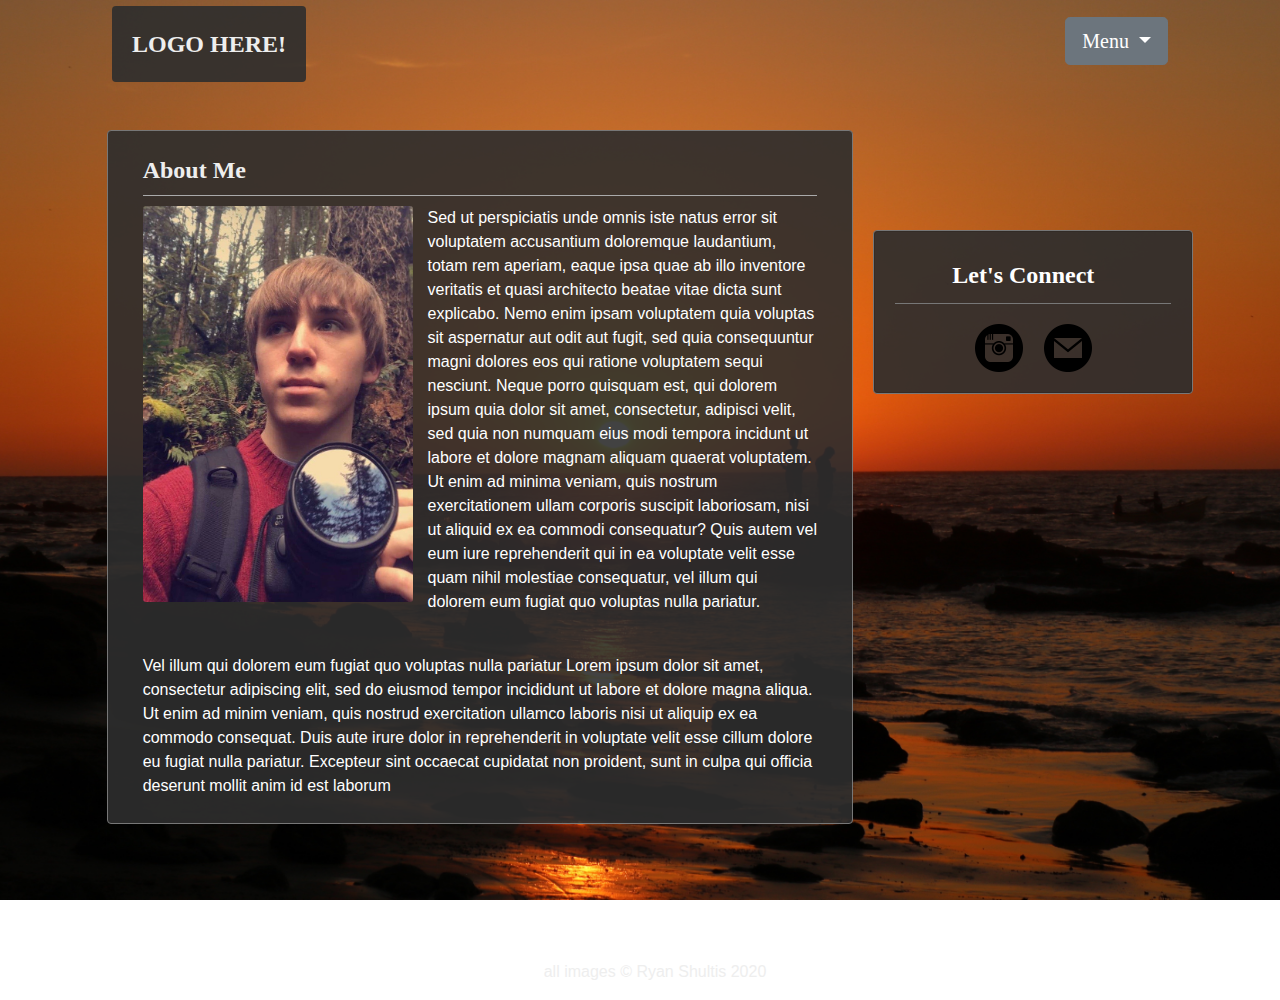
==== commit f745824b: "still need to clean up the email modal, fix the album page portfolio responsiveness, and address the" ====
--- a/about.html
+++ b/about.html
@@ -69,9 +69,9 @@
     <!--row that will contain the main content and sidebar -->
     <div class="row" id="aboutRow">
        <!--empty "spacer" column a twelth of the total width--> 
-       <div class="col-md-2"></div>
+       <div class="col-md-1"></div>
        <!--column that contains the main content takes up 7/12 of the row on md & larger screens. columns collapse for s/xs-->
-       <div class="col-md-6" id="mainContent">
+       <div class="col-md-7" id="mainContent">
             <!--header for main content-->
             <h1 id="contentHeader">About Me</h1>
             <!--box for picture and text-->
@@ -109,7 +109,7 @@
       <!--break between content and sidebar--> 
       <br>
       <!--column that contains the sidebar takes up 1/4 of the row on md & larger screens. columns collapse for s/xs--> 
-      <div class="col-md-2" id="sideBar">
+      <div class="col-md-3" id="sideBar">
            <!--bootstrap card aka sidebar with centered text-->
            <div class="card text-center">
                <!--sidebar message-->
@@ -119,13 +119,13 @@
                        <!--bootstrap container for social links-->
                        <div class="card-body">
                            <!--3 columns, each take up a third of the parent row, each contain a social link with an associated image-->
-                           <col-md-6>
+                           <col-sm-6>
                                <a class=socialLink href="https://instagram.com/ryan.shultis.photos/" target="blank">
                                    <img src="assets/images/iconmonstr-instagram-4-48.png" class="social" alt="Instagram">
                                </a>
-                           </col-md-6> 
+                           </col-sm-6> 
                        
-                           <col-md-6>                          
+                           <col-sm-6>                          
                                <a class=socialLink href="#" data-toggle="modal" data-target="#contactModal">
                                    <img src="assets/images/iconmonstr-email-10-48.png" class="social" alt="eMail">       
                                </a>
@@ -163,7 +163,7 @@
        </div>
 
        <!--empty "spacer" column a twelth of the total width-->  
-       <div class="col-md-2"></div>
+       <div class="col-md-1"></div>
 
     </div>
     <!--row containing spacer-->
--- a/assets/css/style.css
+++ b/assets/css/style.css
@@ -7,13 +7,26 @@
     background-size: cover;
   }
 
-  html,body{
+html,body{
     height: 100%
-}
-
-  body {
+    }
+
+body {
     background:transparent;
   }
+
+.modal-content{
+      background: #2c2c2c;
+      color: #eeeeee;
+  }
+  
+a, a:hover, a:focus, a:active {
+    text-decoration: none;
+    color: inherit;
+    }
+.modal-header{
+    border-bottom: none;
+}
 
 /*container for the nav bar. set position to relative so child elements can be placed absolutely. set background/font color. set default
 font family for navbar. set width to 100% to occupy entire page. set appropriate height. set thin, grey bottom border.*/
@@ -31,7 +44,7 @@
 .navbar {
     height:100%;
     margin:0 auto;
-    width:80%;
+    width:85%;
     background: transparent;
 }
 
@@ -82,7 +95,7 @@
 make box the appropriate size. no margin so the element hugs the left of the parent box.
 round top corners.*/ 
 #headerName {
-    background: rgba(90, 98, 104, 0.9);
+    background: rgba(46, 46, 46, 0.9);
     color: #eee;
     font-size: 1.5em;
     font-weight: bold;
@@ -98,14 +111,14 @@
 font. set width to 960 px. auto margin so that the content stays centered if the browser 
 window width is altered. set thin, solid, grey border with very subtly rounded edges.*/
 #mainContent{
-    background: rgba(90, 98, 104, 0.9);
+    background: rgba(46, 46, 46, 0.9);
     color: #eeeeee;
     margin: auto 20px 10px 0;
     font-family: 'Arial', 'Helvetica Neue', Helvetica, sans-serif;
     border-style: solid;
     border-color: #777777;
     border-width: 1px;
-    border-radius: 2px;
+    border-radius: 4px;
 }
 /*Parent box for landing page*/
 #landingContent{
@@ -140,8 +153,7 @@
 
 /*parent box for the sidebar. same style as parent box for the main content (see above)*/
 #sideBar{
-    background: rgba(90, 98, 104);
-    opacity: .9;
+    background: rgba(46, 46, 46, 0.7);
     color: #ffffff;
     margin: 100px 20px auto 0;
     padding:0;
@@ -149,7 +161,7 @@
     border-style: solid;
     border-color: #777777;
     border-width: 1px;
-    border-radius: 2px;
+    border-radius: 4px;
 }
 
 /* header for the main content. set background/font colors. set padding/indentation to place 
@@ -172,7 +184,7 @@
 /*header for the sidebar. same style as header for the main content (see above).*/
 #sideBarHeader {
     color:#ffffff;
-    background: rgba(90, 98, 104, 0.9);
+    background: transparent;
     padding: 25px 20px 10px 0px;
     margin: 0px 20px 0px 20px;
     text-indent: 0px;
@@ -185,7 +197,7 @@
 }
 
 .card{
-    background: rgba(90, 98, 104, 0.9);
+    background: rgba(46, 46, 46, 0.7);
 }
 
 /*set appropriate margins for the main content right/left: 20px bottom: 25px*/
@@ -217,8 +229,6 @@
 a larger width than the header border.*/
 .footer {
     position: absolute;
-    bottom:0;
-    left: 0;
     width: 100%;
     height: 50px;
     background-color: transparent;
@@ -295,7 +305,7 @@
 color/width and round corners. set subtle grey/teal shadow.*/
 .contactButton {
     outline:none;
-    background: #4aaaa5;
+    background: #777777;
     color: #eee;
     font-size: 18px;
     padding: 20px 60px;
@@ -304,7 +314,7 @@
     display: inline-block;
     margin-right: 10px;
     border-radius: 5px;
-    border-color: #777777;
+    border-color: #2d2d2d;
     border-width: 2px;
     box-shadow: 2px 2px 1px 0px #426967;
 }
@@ -322,8 +332,8 @@
     text-align: center;
     text-decoration: none;
     float: right;
-    border-radius: 100% 100%;
-    border-color: #eeeeee;
+    border-radius: 5px;
+    border-color: #2d2d2d;
     border-width: 2px;
     box-shadow: 2px 2px 1px 0px #333333;    
 }
@@ -365,7 +375,17 @@
 children elements can be positioned. create solid, teal border. relatively pronounced
 grey shadow to indicate active link.
 .portLink{
-    margin:auto;
+    width:260px;
+    height:210px;
+    float:left;
+    margin:20px 10px 25px;
+    border-radius: 20px;    
+    position:relative;
+    border-style: solid;
+    border-color: #4aaaa5;
+    border-width: 5px;
+    box-shadow:5px 5px 3px 0px grey;
+    overflow: auto;
 }*/
 
  
@@ -381,9 +401,10 @@
 #portPhoto {
     width:30%;
     height:auto;
+    max-height: 180px;
     float:left;
-    margin:20px 10px 20px;
-    border-radius: 20px;   
+    margin:20px 1%;
+    border-radius: 4px;   
     position:relative;
     border-style: solid;
     border-color: #eeeeee;
@@ -410,7 +431,6 @@
     font-size: 24px;
     visibility:hidden;
     opacity:0;
-    transition:opacity .4s, visibility .9s;
 }
 
 /*when user hovers over link, make portfolio link descriptions visible, and 85% opaque.*/
@@ -545,7 +565,7 @@
     
     /*set HOVER/ACTIVE link style as in the responsive portfolio.*/
     .altLink:hover, .altLink:active {
-        background: #4aaaa5;
+        background: #777777;
         color: #eee;
         padding: 25px 20px;
         text-align: center;
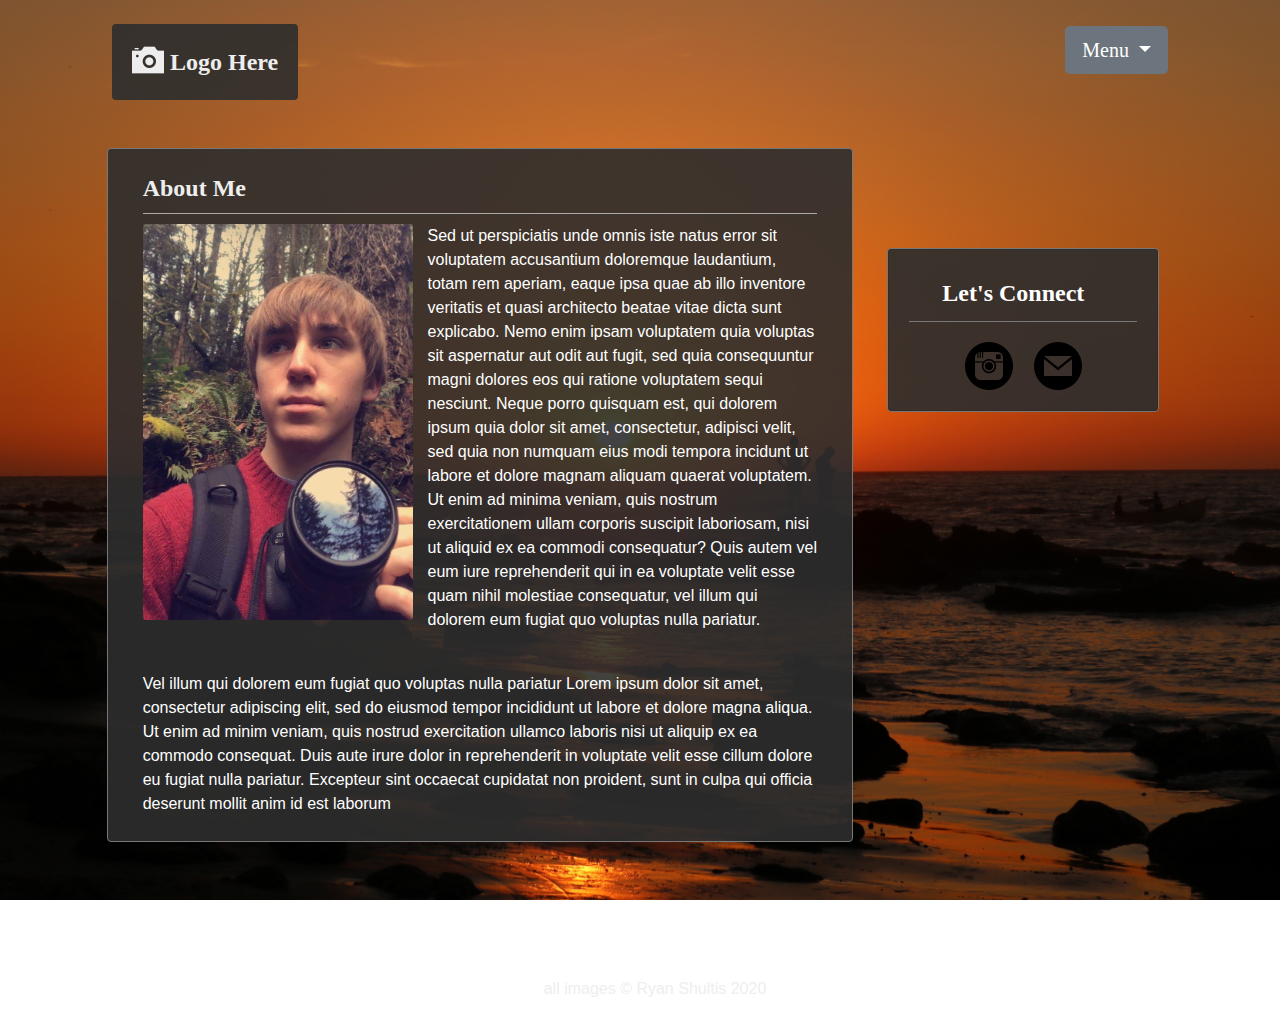
==== commit 804a0336: "done for the evening. have an acceptable site, but will work on media queries in the morning to tart" ====
--- a/about.html
+++ b/about.html
@@ -22,7 +22,10 @@
             <!--bootstrap navbar-->    
             <nav class="navbar navbar-expand-sm">
                     <!--create navbar header-->
-                   <a class="navbar-brand" id="headerName" href="home.html">LOGO HERE!</a>  
+                  <a class="navbar-brand" id="headerName" href="home.html">
+                      <img src="assets/images/iconmonstr-photo-camera-4-64.png" width="32" height="32" class="d-inline-block align-top" alt="tempLogo" loading="lazy">
+                      Logo Here
+                  </a>   
                     <!--parent container for navbar links-->
                     <div  class="collapse navbar-collapse" id="navbarNavDropdown">
                       <!--three right aligned navbar links-->
@@ -33,8 +36,8 @@
                                       Menu
                                   </button>
                                   <div class="dropdown-menu dropdown-menu-right">
-                                  <a class="dropdown-item nav-link" type="button" href="portfolio.html" style="text-align: right">albums</a>
-                                  <a class="dropdown-item nav-link" type="button" href="#" style="text-align: right">about</a>
+                                  <a class="dropdown-item nav-link" type="button" href="portfolio.html" style="text-align: right">Albums</a>
+                                  <a class="dropdown-item nav-link" type="button" href="#" style="text-align: right">About</a>
                                   </div>
                               </div>
                           
@@ -51,7 +54,12 @@
     SCREENS <576px & CAN BE COMMENTED OUT-->
     <header>
         <section class="headerContent">
-            <h1 id="headerName">LOGO HERE!</h1>
+          <a href="home.html">
+              <h1 id="headerName">>
+                <img src="assets/images/iconmonstr-photo-camera-4-64.png" width="30" height="30" class="d-inline-block align-top" alt="tempLogo" loading="lazy">
+                Logo Here!
+            </h1>
+          </a>  
             <!--navigation bar linking the three component pages-->
             <nav class="topnav">
                 <!--create three links: a placeholder link for the current page & links
@@ -111,7 +119,7 @@
       <!--column that contains the sidebar takes up 1/4 of the row on md & larger screens. columns collapse for s/xs--> 
       <div class="col-md-3" id="sideBar">
            <!--bootstrap card aka sidebar with centered text-->
-           <div class="card text-center">
+           <div class="card text-center" id="socialCard">
                <!--sidebar message-->
                <div class="card-header" id="sideBarHeader">Let's Connect</div>
                    <!--subrow to contain social links-->
@@ -132,11 +140,12 @@
                                 <div class="modal fade" id="contactModal" tabindex="-1" role="dialog" aria-labelledby="contactModalLabel" aria-hidden="true">
                                   <div class="modal-dialog modal-dialog-centered">
                                     <div class="modal-content">
-                                      <div class="modal-header">
+                                      <div class="modal-header" id="contactModalHeader">
                                         <h5 class="modal-title" id="contactModalLabel">Contact Me</h5>
                                         <button type="button" class="close" data-dismiss="modal" aria-label="Close">
-                                          <span aria-hidden="true">&times;</span>
-                                        </button>
+                                          <span aria-hidden="true">
+                                              <img src="assets/images/iconmonstr-x-mark-4-24.png">
+                                          </span>
                                       </div>
                                       <div class="modal-body">
                                         <form>
--- a/assets/css/style.css
+++ b/assets/css/style.css
@@ -28,6 +28,12 @@
     border-bottom: none;
 }
 
+#contactModalHeader{
+    border-bottom: 1px solid #777777;
+}
+
+button:focus {outline:0;}
+
 /*container for the nav bar. set position to relative so child elements can be placed absolutely. set background/font color. set default
 font family for navbar. set width to 100% to occupy entire page. set appropriate height. set thin, grey bottom border.*/
 .navContainer{
@@ -35,7 +41,7 @@
     background: transparent;
     color: #eee;
     width: 100%;
-    height:82px;
+    height:100px;
     font-family: 'Georgia', Times, "Times New Roman", serif;
     margin-bottom: 0;
 }
@@ -47,7 +53,9 @@
     width:85%;
     background: transparent;
 }
-
+.navbar-light .navbar-nav .show>.nav-link {
+    color: #eeeeee;
+}
 nav{
     background:transparent;
 }
@@ -61,19 +69,25 @@
 when NORMAL/VISITED. set normal background/font color-background matches parent, so 
 only text is visible.
 when HOVER/ACTIVE. set accent background/font color. round corners. add subtle shadow to top and left sides to accent*/
+.dropdown-menu {
+    background-color: rgb(119, 119, 119);
+}
+
+.dropdown-item {
+    color: #eeeeee;
+}
+
 .nav-link:link, .nav-link:visited{ 
-    background:transparent;
-    color: #777777;
-    padding: 25px 20px;
+    background:rgb(119, 119, 119);
+    padding: 10px 8px;
     text-align: center;
     text-decoration: none;
     display: inline-block;
 }
 
 .nav-link:hover, .nav-link:active {
-    background: #4aaaa5;
-    color: #eee;
-    border-radius: 10px;
+    background: #2c2c2c;
+    color:#777777;
     box-shadow:1px 0px 2px 0px #777777;
 }
 
@@ -147,21 +161,26 @@
 }
 
 #carouselGreatestHits{
-    width:75%;
-    margin:auto;
+    width:72%;
+    margin: auto;
 }
 
 /*parent box for the sidebar. same style as parent box for the main content (see above)*/
 #sideBar{
     background: rgba(46, 46, 46, 0.7);
     color: #ffffff;
-    margin: 100px 20px auto 0;
+    margin: 100px auto auto ;
     padding:0;
     font-family: 'Arial', 'Helvetica Neue', Helvetica, sans-serif;
     border-style: solid;
     border-color: #777777;
     border-width: 1px;
     border-radius: 4px;
+    max-width: 272px;
+}
+
+#socialCard{
+    max-width: 272px;
 }
 
 /* header for the main content. set background/font colors. set padding/indentation to place 
@@ -308,47 +327,26 @@
     background: #777777;
     color: #eee;
     font-size: 18px;
-    padding: 20px 60px;
-    text-align: center;
-    text-decoration: none;
-    display: inline-block;
-    margin-right: 10px;
-    border-radius: 5px;
-    border-color: #2d2d2d;
-    border-width: 2px;
-    box-shadow: 2px 2px 1px 0px #426967;
-}
-
-/* for reset button. remove default blue outline border. set background/font colors.
-set larger font size. set padding to size appropriately. center text. set border 
-color/width. set border radius to 100% to create a circular button set subtle grey/teal 
-shadow.*/
-.resetButton {
-    outline:none;
-    background: #777777;
-    color: #eee;
-    font-size: 18px;
-    padding: 20px 10px;
+    padding: 10px 30px;
     text-align: center;
     text-decoration: none;
     float: right;
-    border-radius: 5px;
+    margin: 5px 10px;
+    border-radius: 4px;
     border-color: #2d2d2d;
     border-width: 2px;
-    box-shadow: 2px 2px 1px 0px #333333;    
+    box-shadow: 2px 2px 1px 0px #111111;
 }
 
 /*for contact/reset button when HOVER. set a more pronounced shadow to "raise" the
 button and indicate the user can click.*/
-.contactButton:hover,
-.resetButton:hover {
+.contactButton:hover {
     box-shadow: 3px 3px 2px 0px #222222;
 }
 
 /*for contact/reset button when ACTIVE. restore default shadow to "lower" button and
 create a click effect*/
-.contactButton:active,
-.resetButton:active {
+.contactButton:active{
     box-shadow: 2px 2px 1px 0px #333333;
 }
 
@@ -488,7 +486,7 @@
     }
 
     #sideBar {
-        margin:5px 10px;
+        margin:25px auto 0;
     }
 }
 
@@ -572,4 +570,8 @@
         text-decoration: none;
         }
 
+        .spacer {
+            height: 0px;
+        }
+
 }